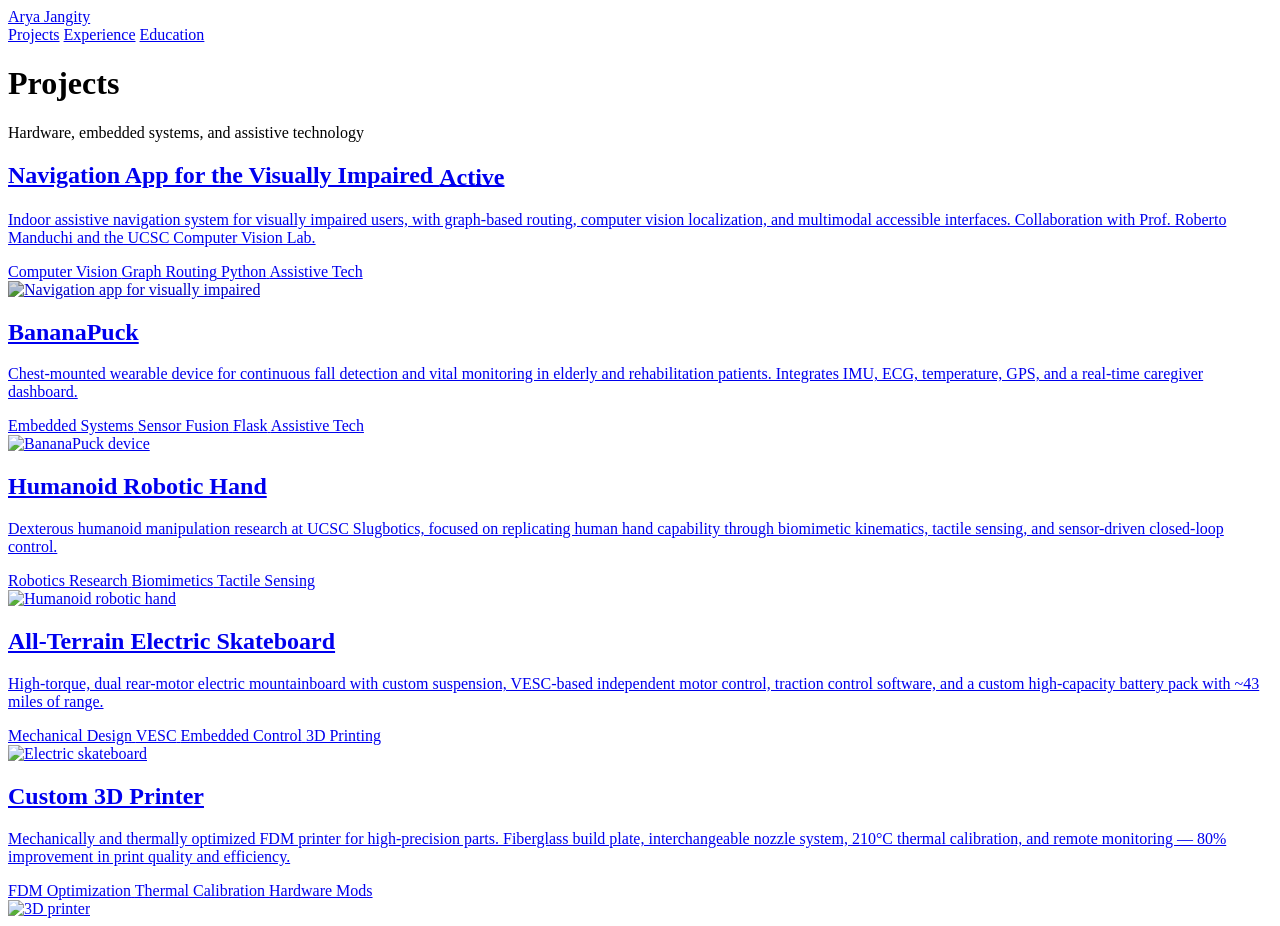
==== projects/index.html @ c762218e "v2.4" ====
<!DOCTYPE html>
<html lang="en">
<head>
  <meta charset="UTF-8" />
  <meta name="viewport" content="width=device-width, initial-scale=1.0">
  <title>Projects | Arya Jangity</title>

  <!-- Fonts -->
  <link rel="preconnect" href="https://fonts.googleapis.com">
  <link rel="preconnect" href="https://fonts.gstatic.com" crossorigin>
  <link
    href="https://fonts.googleapis.com/css2?family=Inter:wght@400;500;600;700;800&family=Source+Serif+4:ital,wght@0,400;0,500;0,600;1,400&display=swap"
    rel="stylesheet"
  >

  <link rel="stylesheet" href="../css/style.css" />
</head>

<body>

<!-- Scroll Progress -->
<div id="scroll-progress"></div>

<!-- Page Transition Overlay -->
<div id="page-transition"></div>

<!-- NAVBAR -->
<nav class="navbar">
  <a href="../index.html" class="logo">Arya Jangity</a>
  <div class="nav-links">
    <a href="../projects/index.html">Projects</a>
    <a href="../experience.html">Experience</a>
    <a href="../education.html">Education</a>
  </div>
</nav>

<div class="projects-wrapper">

  <h1 class="page-title anim-up">Projects</h1>
  <p class="page-subtitle anim-up delay-1">
    Hardware, embedded systems, and assistive technology
  </p>

  <div class="projects-grid">

    <!-- Navigation App -->
    <div class="anim-up delay-1">
      <a href="navigation-app.html" class="card-link">
        <div class="project-card">
          <div class="project-text">
            <h2>
              Navigation App for the Visually Impaired
              <span class="active-badge" style="vertical-align:middle;"><span class="dot"></span>Active</span>
            </h2>
            <p>
              Indoor assistive navigation system for visually impaired users, with
              graph-based routing, computer vision localization, and multimodal
              accessible interfaces. Collaboration with Prof. Roberto Manduchi
              and the UCSC Computer Vision Lab.
            </p>
            <div>
              <span class="project-tag blue">Computer Vision</span>
              <span class="project-tag blue">Graph Routing</span>
              <span class="project-tag">Python</span>
              <span class="project-tag green">Assistive Tech</span>
            </div>
          </div>
          <div class="project-image">
            <img
              src="../assets/images/blind-person-walking.jpg"
              alt="Navigation app for visually impaired"
              style="filter: brightness(0.85);"
            >
          </div>
        </div>
      </a>
    </div>

    <!-- BananaPuck -->
    <div class="anim-up delay-2">
      <a href="bananapuck.html" class="card-link">
        <div class="project-card">
          <div class="project-text">
            <h2>BananaPuck</h2>
            <p>
              Chest-mounted wearable device for continuous fall detection and vital
              monitoring in elderly and rehabilitation patients. Integrates IMU,
              ECG, temperature, GPS, and a real-time caregiver dashboard.
            </p>
            <div>
              <span class="project-tag">Embedded Systems</span>
              <span class="project-tag">Sensor Fusion</span>
              <span class="project-tag">Flask</span>
              <span class="project-tag green">Assistive Tech</span>
            </div>
          </div>
          <div class="project-image">
            <img src="../assets/images/projects/bananapuck.jpg" alt="BananaPuck device">
          </div>
        </div>
      </a>
    </div>

    <!-- Humanoid Hand -->
    <div class="anim-up delay-3">
      <a href="humanoid-hand.html" class="card-link">
        <div class="project-card">
          <div class="project-text">
            <h2>Humanoid Robotic Hand</h2>
            <p>
              Dexterous humanoid manipulation research at UCSC Slugbotics, focused on
              replicating human hand capability through biomimetic kinematics, tactile
              sensing, and sensor-driven closed-loop control.
            </p>
            <div>
              <span class="project-tag blue">Robotics Research</span>
              <span class="project-tag">Biomimetics</span>
              <span class="project-tag">Tactile Sensing</span>
            </div>
          </div>
          <div class="project-image">
            <img src="../assets/images/projects/humanoid-hand.jpg" alt="Humanoid robotic hand">
          </div>
        </div>
      </a>
    </div>

    <!-- Electric Skateboard -->
    <div class="anim-up delay-4">
      <a href="all-terrain-skateboard.html" class="card-link">
        <div class="project-card">
          <div class="project-text">
            <h2>All-Terrain Electric Skateboard</h2>
            <p>
              High-torque, dual rear-motor electric mountainboard with custom suspension,
              VESC-based independent motor control, traction control software,
              and a custom high-capacity battery pack with ~43 miles of range.
            </p>
            <div>
              <span class="project-tag">Mechanical Design</span>
              <span class="project-tag">VESC</span>
              <span class="project-tag">Embedded Control</span>
              <span class="project-tag">3D Printing</span>
            </div>
          </div>
          <div class="project-image">
            <img src="../assets/images/projects/skateboard.jpg" alt="Electric skateboard">
          </div>
        </div>
      </a>
    </div>

    <!-- 3D Printer -->
    <div class="anim-up delay-5">
      <a href="custom-3d-printer.html" class="card-link">
        <div class="project-card">
          <div class="project-text">
            <h2>Custom 3D Printer</h2>
            <p>
              Mechanically and thermally optimized FDM printer for high-precision
              parts. Fiberglass build plate, interchangeable nozzle system, 210&deg;C
              thermal calibration, and remote monitoring &mdash; 80% improvement
              in print quality and efficiency.
            </p>
            <div>
              <span class="project-tag">FDM Optimization</span>
              <span class="project-tag">Thermal Calibration</span>
              <span class="project-tag">Hardware Mods</span>
            </div>
          </div>
          <div class="project-image">
            <img src="../assets/images/projects/printer.jpg" alt="3D printer">
          </div>
        </div>
      </a>
    </div>

  </div><!-- /.projects-grid -->
</div><!-- /.projects-wrapper -->

<script src="../js/main.js"></script>
</body>
</html>
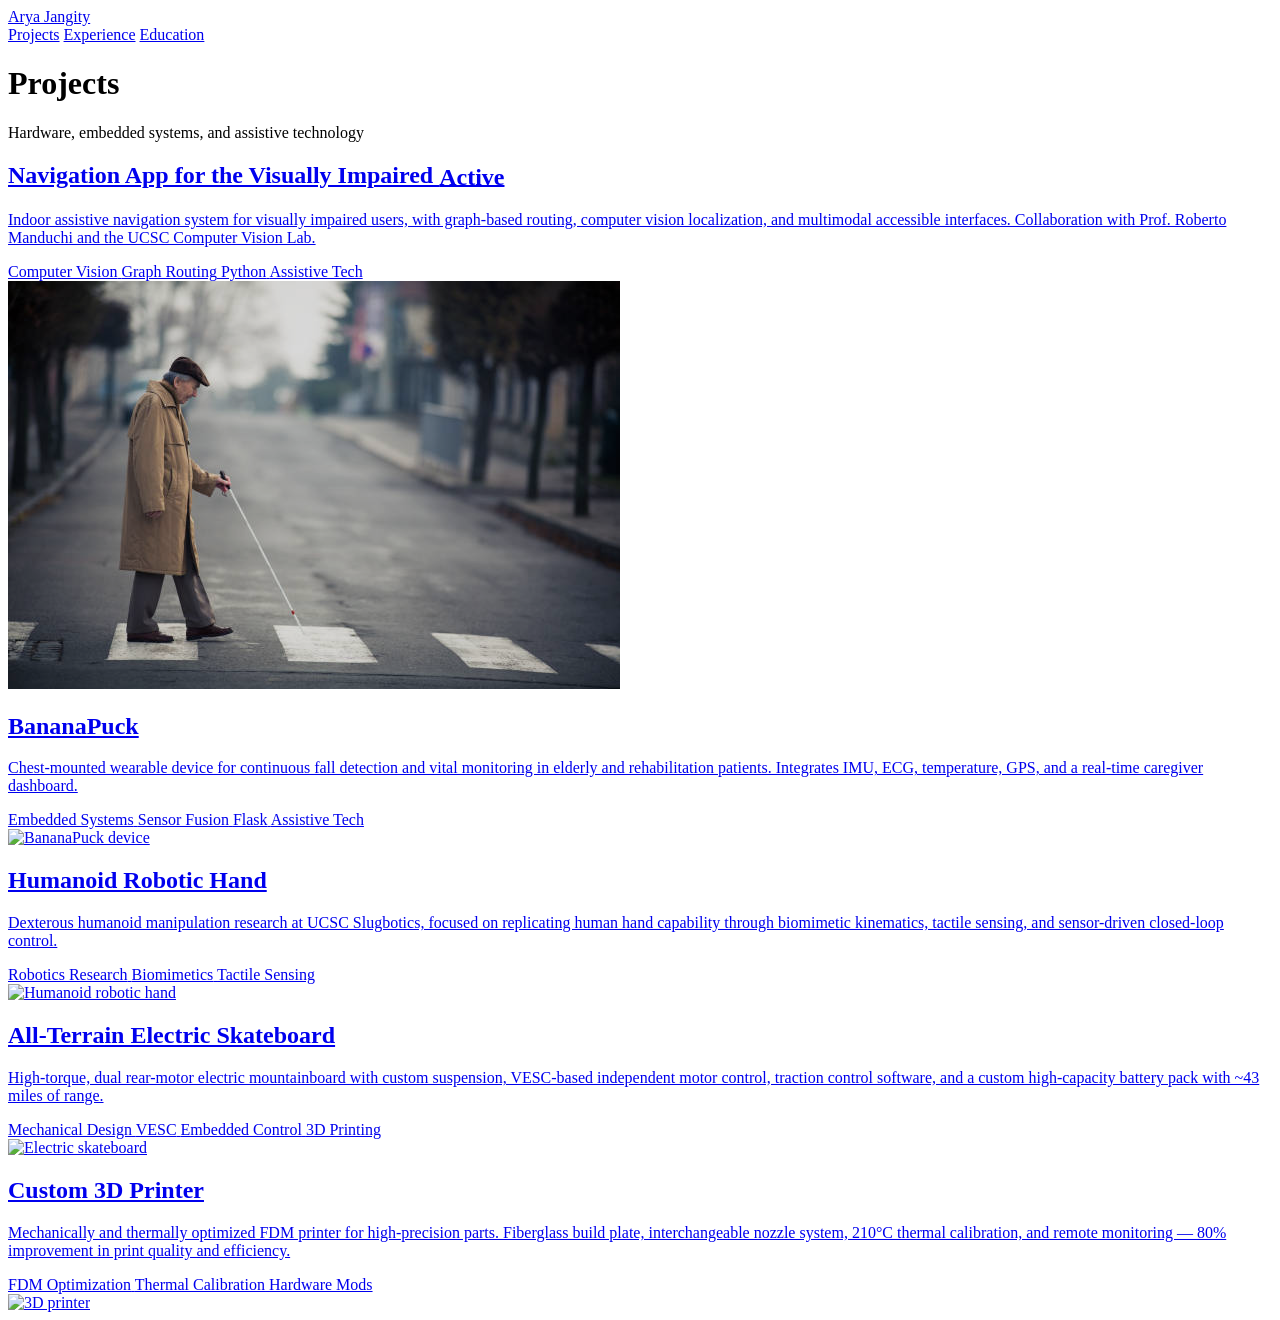
==== commit cf8527bc: "v2.5" ====
--- a/projects/index.html
+++ b/projects/index.html
@@ -67,7 +67,7 @@
           </div>
           <div class="project-image">
             <img
-              src="../assets/images/blind-person-walking.jpg"
+              src="../assets/images/projects/blind-person-walking.jpg"
               alt="Navigation app for visually impaired"
               style="filter: brightness(0.85);"
             >
